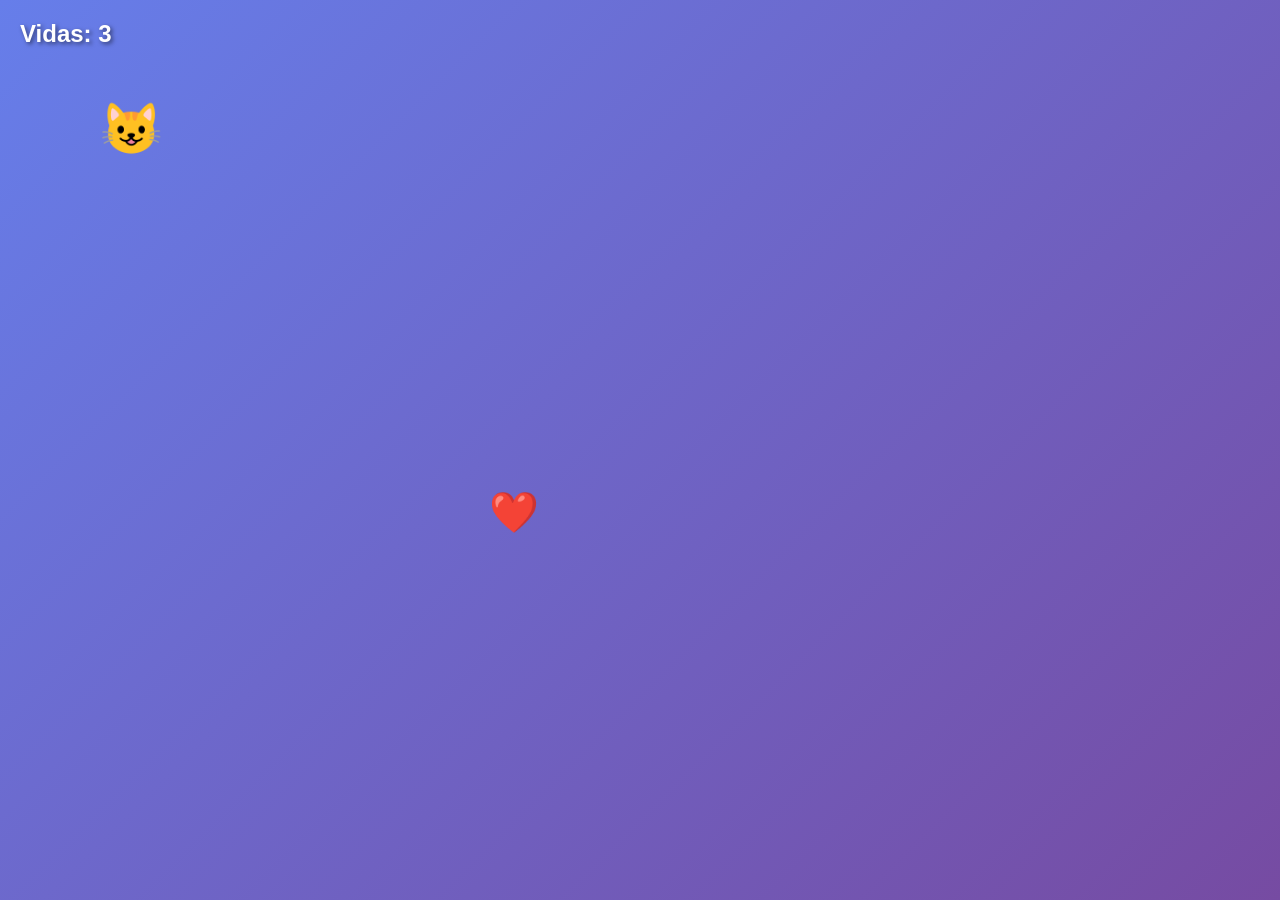
==== docs/index.html @ e40bf10e "Add game files, redirect script, and docs/index.html Co-authored-by: nethanshinobu-max <227853561+ne" ====
<!DOCTYPE html>
<html lang="es">
<head>
  <meta charset="UTF-8" />
  <title>Gato vs Corazón</title>
  <meta http-equiv="refresh" content="0; url=../game/index.html" />
</head>
<body>
  <p>Redireccionando al juego… Si no sucede, <a href="../game/index.html">haz clic aquí</a>.</p>
  <script>
    window.location.replace("../game/index.html");
  </script>
</body>
</html>
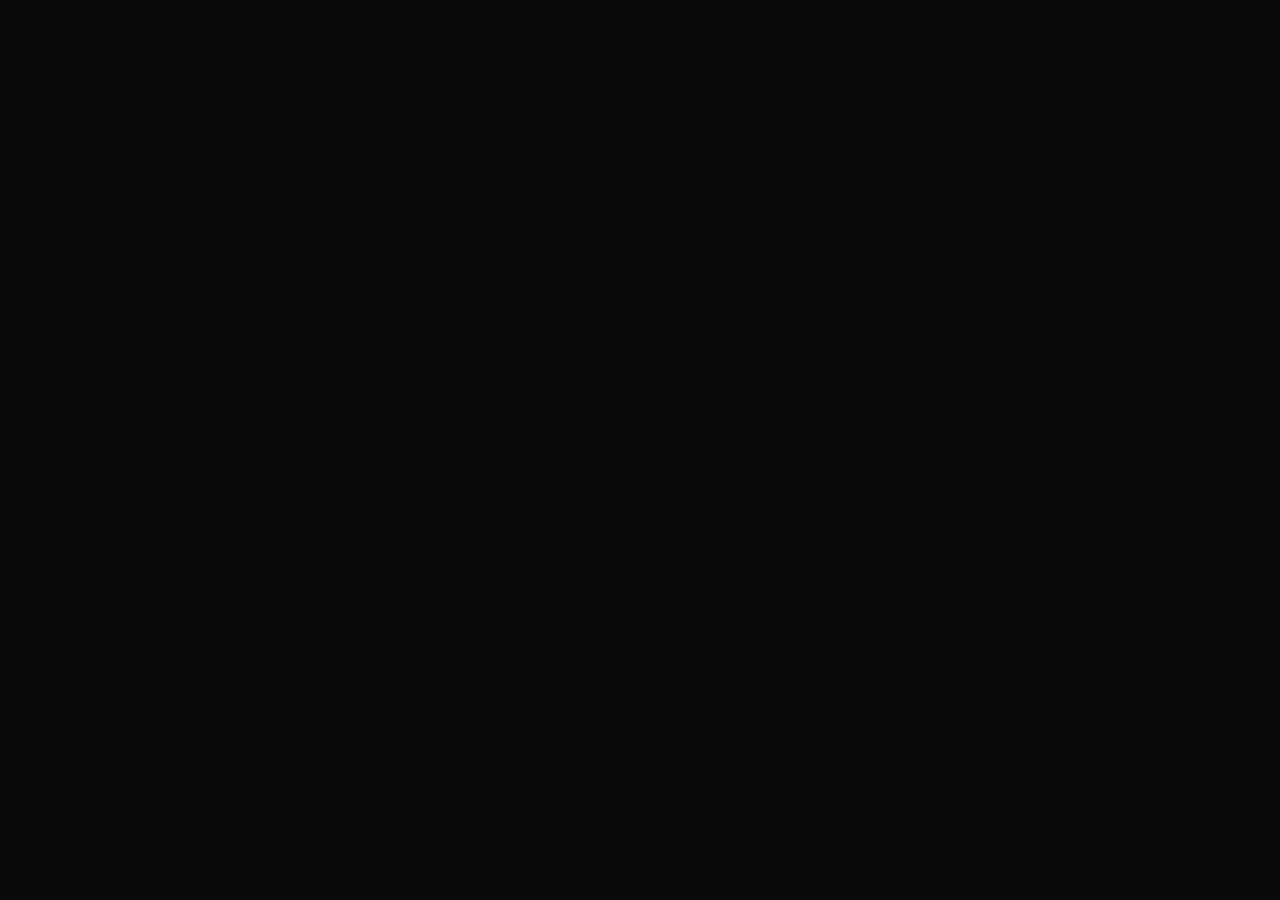
==== commit 85c9de65: "Add Phaser 3 mini-game, redirect from gato.html, and docs redirect Co-authored-by: nethanshinobu-max" ====
--- a/docs/index.html
+++ b/docs/index.html
@@ -1,14 +1,15 @@
 <!DOCTYPE html>
-<html lang="es">
+<html lang="en">
 <head>
-  <meta charset="UTF-8" />
-  <title>Gato vs Corazón</title>
-  <meta http-equiv="refresh" content="0; url=../game/index.html" />
+    <meta charset="UTF-8">
+    <meta http-equiv="refresh" content="0; url=../game/index.html">
+    <meta name="viewport" content="width=device-width, initial-scale=1.0">
+    <title>Redirecting...</title>
+    <script>
+        window.location.href = '../game/index.html';
+    </script>
 </head>
 <body>
-  <p>Redireccionando al juego… Si no sucede, <a href="../game/index.html">haz clic aquí</a>.</p>
-  <script>
-    window.location.replace("../game/index.html");
-  </script>
+    <p>Redirecting to game...</p>
 </body>
 </html>
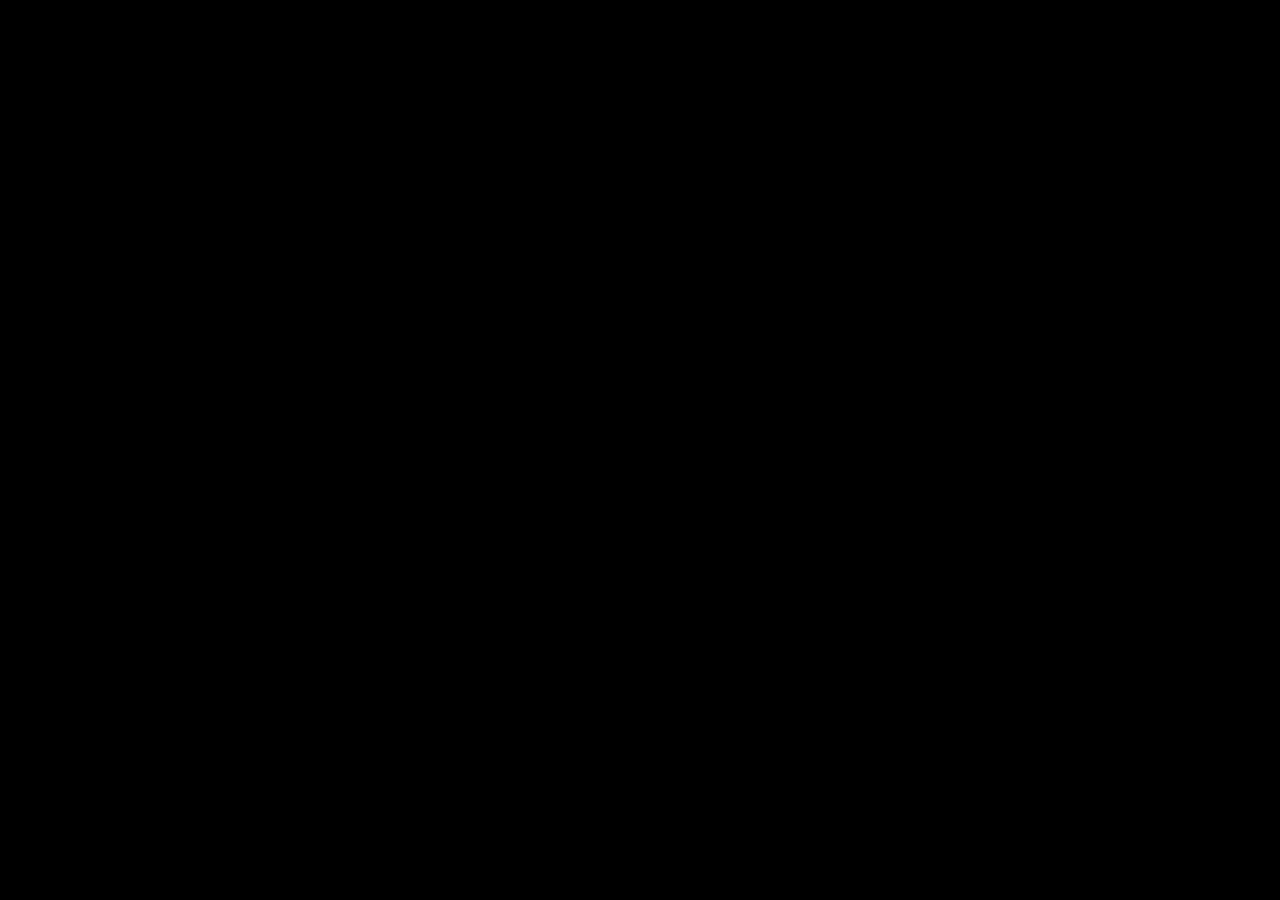
==== commit d97e06d5: "Add Phaser 3 mini-game with black cat, redirect script, and GitHub Pages setup Co-authored-by: netha" ====
--- a/docs/index.html
+++ b/docs/index.html
@@ -1,15 +1,12 @@
 <!DOCTYPE html>
-<html lang="en">
+<html lang="es">
 <head>
-    <meta charset="UTF-8">
-    <meta http-equiv="refresh" content="0; url=../game/index.html">
-    <meta name="viewport" content="width=device-width, initial-scale=1.0">
-    <title>Redirecting...</title>
-    <script>
-        window.location.href = '../game/index.html';
-    </script>
+  <meta charset="UTF-8" />
+  <title>Gato vs Corazón</title>
+  <meta http-equiv="refresh" content="0; url=../game/index.html" />
 </head>
 <body>
-    <p>Redirecting to game...</p>
+  <p>Redireccionando al juego… Si no sucede, <a href="../game/index.html">haz clic aquí</a>.</p>
+  <script>window.location.replace("../game/index.html");</script>
 </body>
 </html>
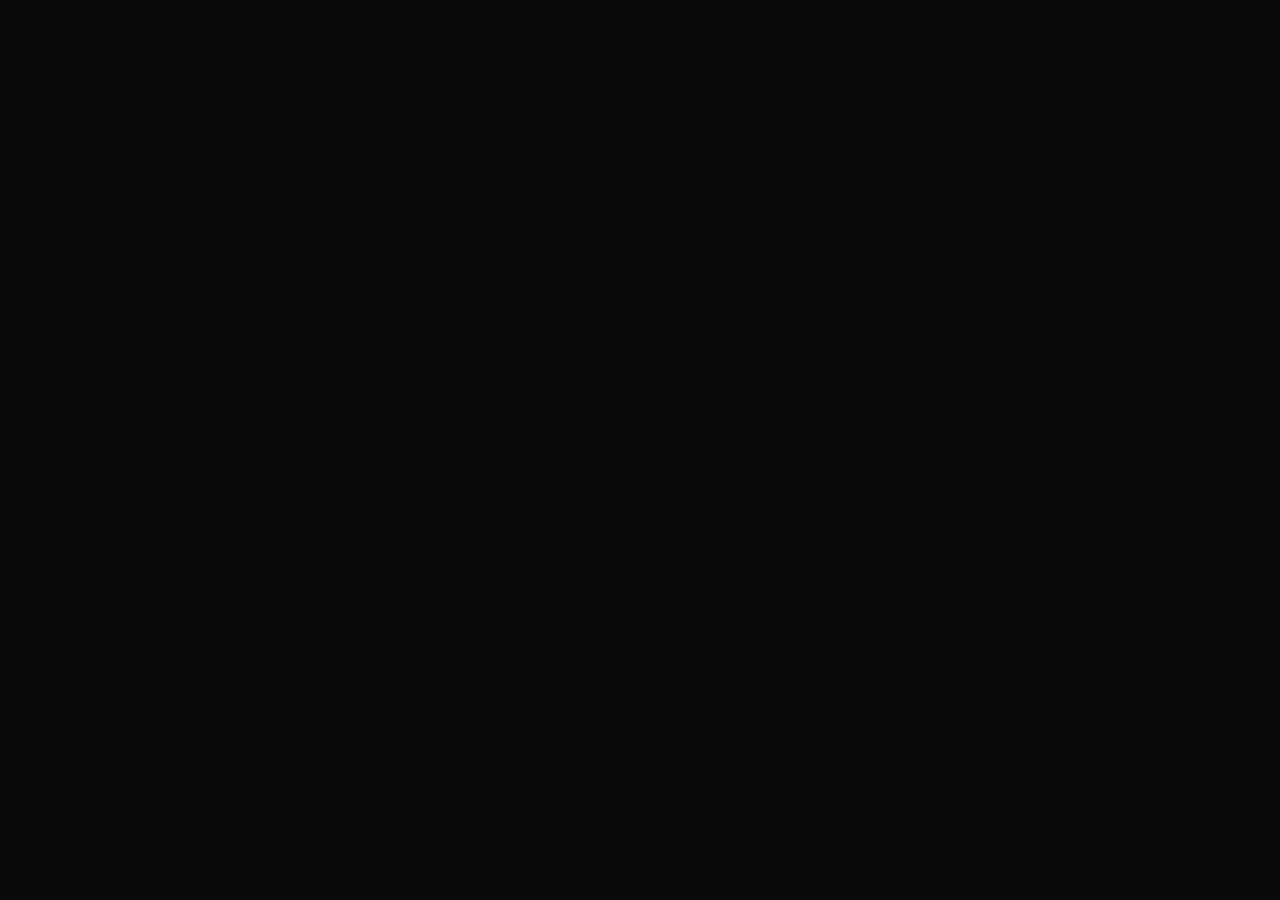
==== commit c6c1123d: "Merge 28ae20b6fda30c3cb637e3617a9d6d73f258ecb4 into b13b112aa4cac1dae6eaa0597d7cacdc0f0799a4" ====
--- a/docs/index.html
+++ b/docs/index.html
@@ -1,12 +1,15 @@
 <!DOCTYPE html>
-<html lang="es">
+<html lang="en">
 <head>
-  <meta charset="UTF-8" />
-  <title>Gato vs Corazón</title>
-  <meta http-equiv="refresh" content="0; url=../game/index.html" />
+    <meta charset="UTF-8">
+    <meta http-equiv="refresh" content="0; url=game/index.html">
+    <meta name="viewport" content="width=device-width, initial-scale=1.0">
+    <title>Redirecting...</title>
+    <script>
+        window.location.href = 'game/index.html';
+    </script>
 </head>
 <body>
-  <p>Redireccionando al juego… Si no sucede, <a href="../game/index.html">haz clic aquí</a>.</p>
-  <script>window.location.replace("../game/index.html");</script>
+    <p>Redirecting to game...</p>
 </body>
 </html>
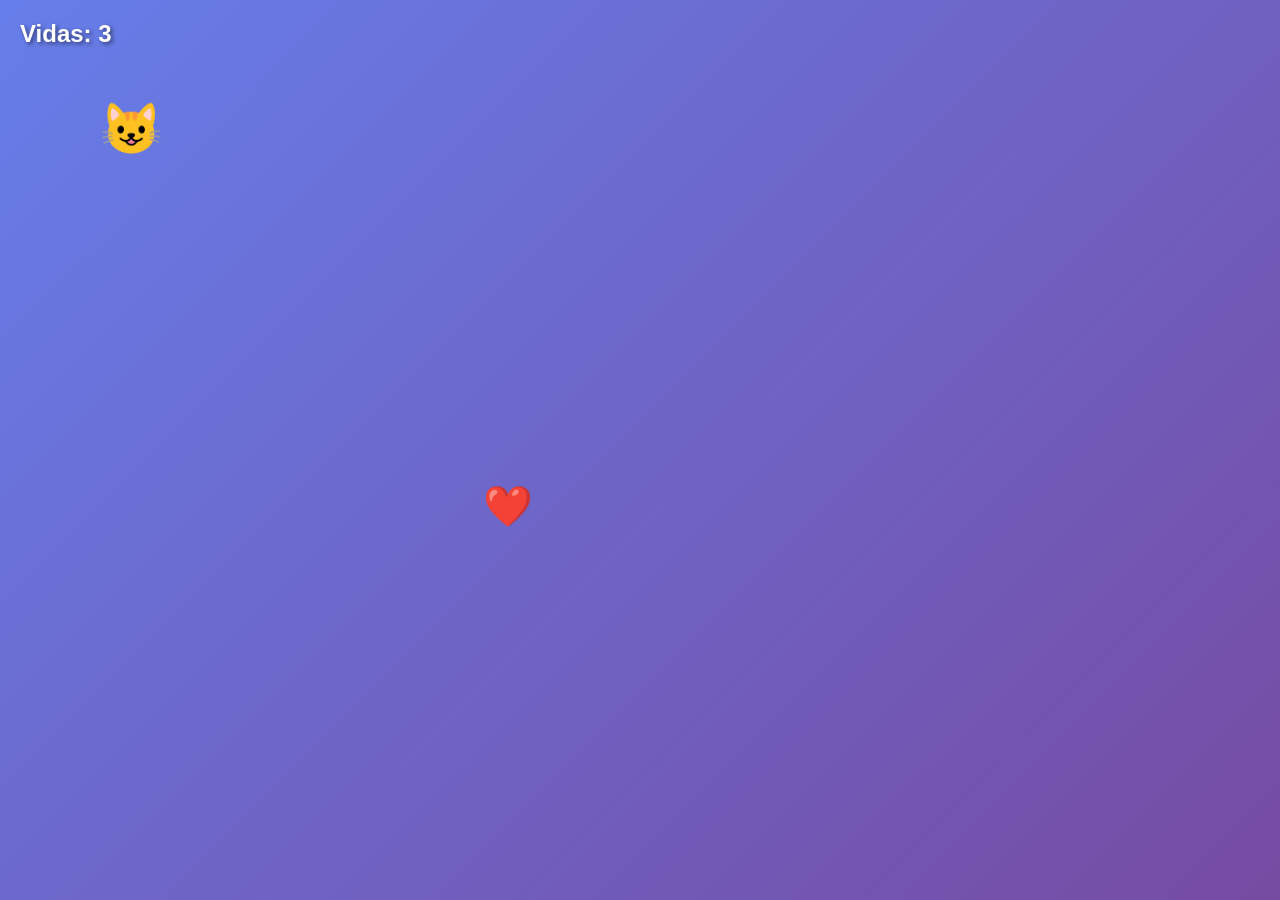
==== commit f9adf02d: "Merge 17a3a24d6c0bed767953144c6fda3e8a60691380 into b13b112aa4cac1dae6eaa0597d7cacdc0f0799a4" ====
--- a/docs/index.html
+++ b/docs/index.html
@@ -1,15 +1,14 @@
 <!DOCTYPE html>
-<html lang="en">
+<html lang="es">
 <head>
-    <meta charset="UTF-8">
-    <meta http-equiv="refresh" content="0; url=game/index.html">
-    <meta name="viewport" content="width=device-width, initial-scale=1.0">
-    <title>Redirecting...</title>
-    <script>
-        window.location.href = 'game/index.html';
-    </script>
+  <meta charset="UTF-8" />
+  <title>Gato vs Corazón</title>
+  <meta http-equiv="refresh" content="0; url=../game/index.html" />
 </head>
 <body>
-    <p>Redirecting to game...</p>
+  <p>Redireccionando al juego… Si no sucede, <a href="../game/index.html">haz clic aquí</a>.</p>
+  <script>
+    window.location.replace("../game/index.html");
+  </script>
 </body>
 </html>
